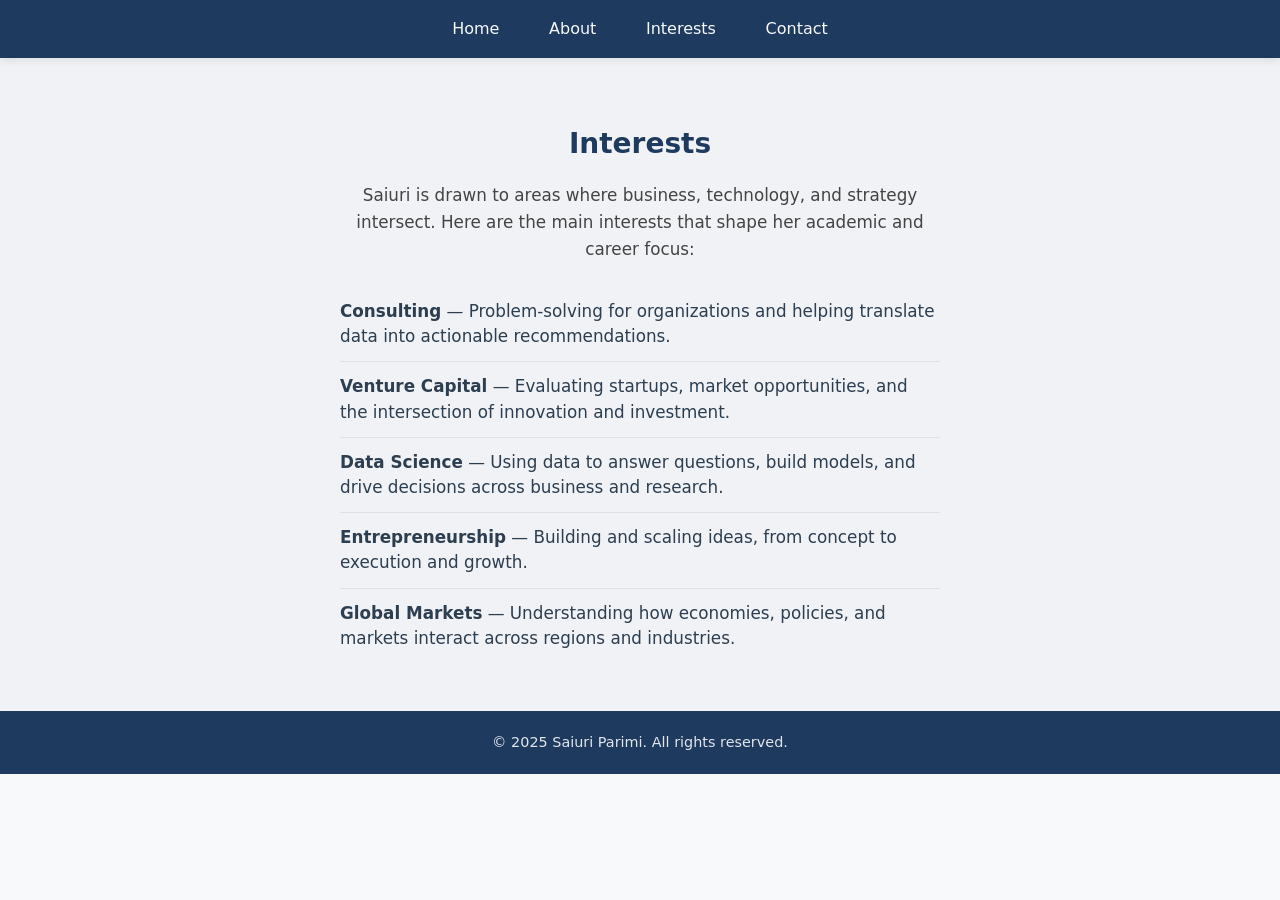
==== interests.html @ 9b8914b6 "Add Interests page, update LinkedIn, remove Projects" ====
<!DOCTYPE html>
<html lang="en">
<head>
  <meta charset="UTF-8">
  <meta name="viewport" content="width=device-width, initial-scale=1.0">
  <title>Interests | Saiuri Parimi</title>
  <link rel="stylesheet" href="style.css">
</head>
<body>
  <!-- ========== NAVIGATION BAR ========== -->
  <nav class="nav-bar">
    <ul class="nav-list">
      <li><a href="index.html#home">Home</a></li>
      <li><a href="index.html#about">About</a></li>
      <li><a href="interests.html">Interests</a></li>
      <li><a href="index.html#contact">Contact</a></li>
    </ul>
  </nav>

  <!-- ========== INTERESTS PAGE CONTENT ========== -->
  <section class="section interests-section interests-page">
    <div class="container">
      <h1 class="page-title">Interests</h1>
      <p class="interests-intro">
        Saiuri is drawn to areas where business, technology, and strategy intersect.
        Here are the main interests that shape her academic and career focus:
      </p>
      <ul class="interests-list">
        <li><strong>Consulting</strong> — Problem-solving for organizations and helping translate data into actionable recommendations.</li>
        <li><strong>Venture Capital</strong> — Evaluating startups, market opportunities, and the intersection of innovation and investment.</li>
        <li><strong>Data Science</strong> — Using data to answer questions, build models, and drive decisions across business and research.</li>
        <li><strong>Entrepreneurship</strong> — Building and scaling ideas, from concept to execution and growth.</li>
        <li><strong>Global Markets</strong> — Understanding how economies, policies, and markets interact across regions and industries.</li>
      </ul>
    </div>
  </section>

  <!-- ========== FOOTER ========== -->
  <footer class="footer">
    <p>&copy; 2025 Saiuri Parimi. All rights reserved.</p>
  </footer>
</body>
</html>
---- style.css ----
/* ========== CSS RESET & BASE ========== */
*,
*::before,
*::after {
  box-sizing: border-box;
  margin: 0;
  padding: 0;
}

html {
  scroll-behavior: smooth;
}

body {
  font-family: "Segoe UI", system-ui, -apple-system, sans-serif;
  line-height: 1.6;
  color: #2c3e50;
  background-color: #f8f9fa;
}

/* ========== NAVIGATION BAR ========== */
.nav-bar {
  position: sticky;
  top: 0;
  z-index: 100;
  background-color: #1e3a5f;
  padding: 1rem 0;
  box-shadow: 0 2px 8px rgba(0, 0, 0, 0.1);
}

.nav-list {
  list-style: none;
  display: flex;
  justify-content: center;
  flex-wrap: wrap;
  gap: 1.5rem;
  max-width: 900px;
  margin: 0 auto;
  padding: 0 1rem;
}

.nav-list a {
  color: #f8f9fa;
  text-decoration: none;
  font-weight: 500;
  padding: 0.4rem 0.8rem;
  border-radius: 4px;
  transition: background-color 0.2s ease, color 0.2s ease;
}

/* Hover effect on nav links */
.nav-list a:hover {
  background-color: rgba(255, 255, 255, 0.15);
  color: #fff;
}

/* ========== LAYOUT CONTAINER ========== */
.container {
  max-width: 900px;
  margin: 0 auto;
  padding: 0 1.5rem;
}

/* ========== HERO / HOME SECTION ========== */
.hero {
  min-height: 40vh;
  display: flex;
  align-items: center;
  justify-content: center;
  text-align: center;
  background: linear-gradient(135deg, #1e3a5f 0%, #2d5a87 100%);
  color: #f8f9fa;
  padding: 3rem 1.5rem;
}

.hero-content h1 {
  font-size: clamp(2rem, 5vw, 3rem);
  font-weight: 700;
  margin-bottom: 0.75rem;
  letter-spacing: -0.02em;
}

.subtitle {
  font-size: clamp(1rem, 2.5vw, 1.25rem);
  opacity: 0.95;
  font-weight: 400;
}

/* ========== SECTIONS (SHARED) ========== */
.section {
  padding: 3rem 0;
}

.section h2 {
  color: #1e3a5f;
  font-size: 1.75rem;
  margin-bottom: 1.5rem;
  text-align: center;
  font-weight: 600;
}

/* ========== ABOUT SECTION ========== */
.about-section {
  background-color: #fff;
}

.about-text {
  max-width: 700px;
  margin: 0 auto;
  text-align: center;
  font-size: 1.05rem;
  color: #444;
}

/* ========== INTERESTS SECTION ========== */
.interests-section {
  background-color: #f0f2f5;
}

.interests-list {
  list-style: none;
  max-width: 600px;
  margin: 0 auto;
}

.interests-list li {
  padding: 0.75rem 0;
  font-size: 1.05rem;
  color: #2c3e50;
  border-bottom: 1px solid #dee2e6;
  line-height: 1.5;
}

.interests-list li:last-child {
  border-bottom: none;
}

/* Interests as a standalone page */
.interests-page {
  padding-top: 4rem;
  min-height: 60vh;
}

.interests-page .page-title {
  color: #1e3a5f;
  font-size: 1.75rem;
  margin-bottom: 1rem;
  text-align: center;
  font-weight: 600;
}

.interests-intro {
  max-width: 600px;
  margin: 0 auto 1.5rem;
  text-align: center;
  font-size: 1.05rem;
  color: #444;
}

/* ========== CONTACT SECTION ========== */
.contact-section {
  background-color: #f0f2f5;
}

.contact-links {
  text-align: center;
  max-width: 500px;
  margin: 0 auto;
}

.contact-links p {
  margin-bottom: 0.75rem;
  font-size: 1.05rem;
}

.contact-links a {
  color: #1e3a5f;
  text-decoration: none;
  font-weight: 500;
  border-bottom: 1px solid transparent;
  transition: border-color 0.2s ease;
}

.contact-links a:hover {
  border-bottom-color: #1e3a5f;
}

/* ========== FOOTER ========== */
.footer {
  background-color: #1e3a5f;
  color: #f8f9fa;
  text-align: center;
  padding: 1.25rem 1rem;
  font-size: 0.9rem;
}

.footer p {
  margin: 0;
  opacity: 0.9;
}

/* ========== RESPONSIVE LAYOUT (LAPTOP & BELOW) ========== */
@media (max-width: 768px) {
  .nav-list {
    gap: 0.75rem;
  }

  .section {
    padding: 2rem 0;
  }
}
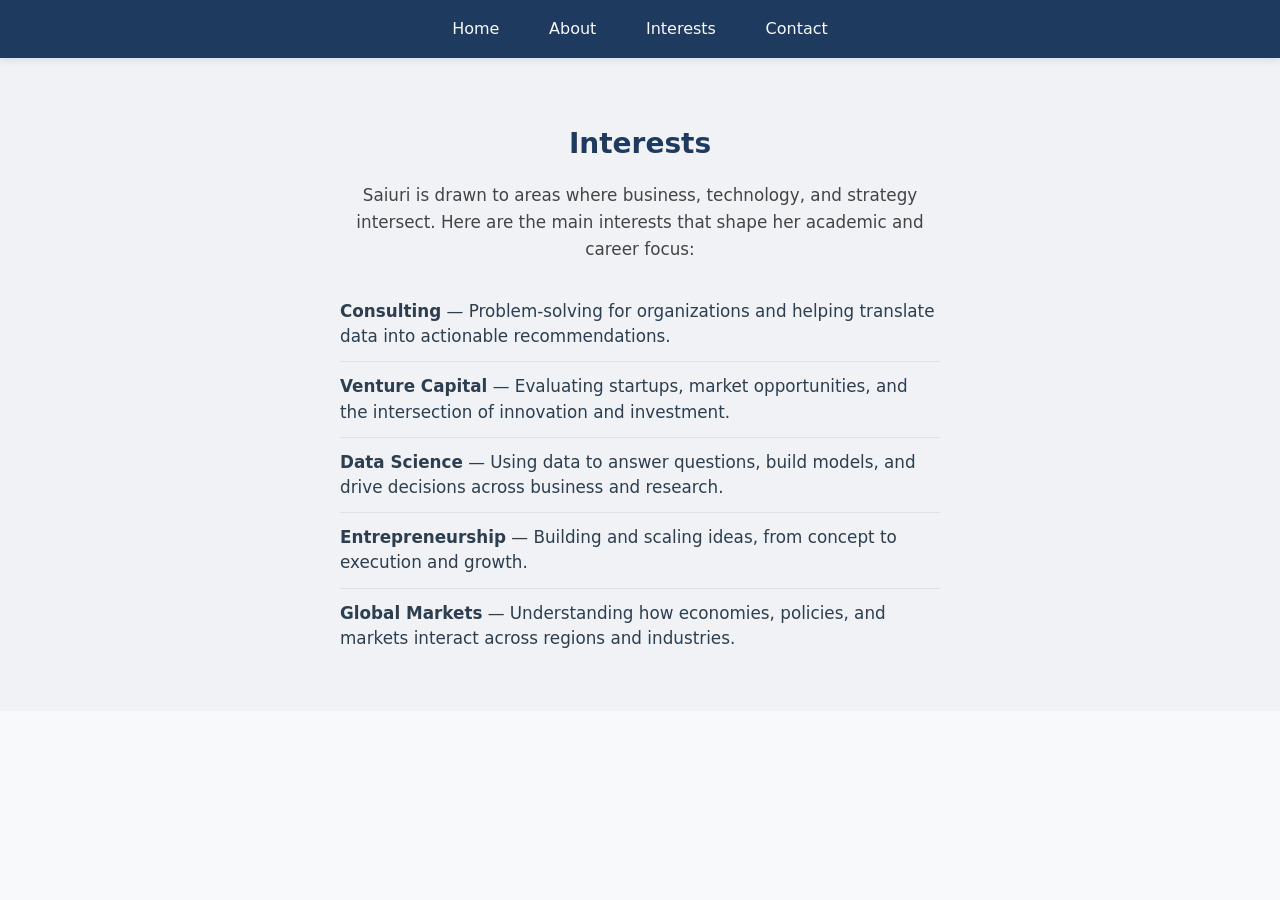
==== commit d7f39b0c: "Remove footer from all pages" ====
--- a/interests.html
+++ b/interests.html
@@ -34,10 +34,6 @@
       </ul>
     </div>
   </section>
-
-  <!-- ========== FOOTER ========== -->
-  <footer class="footer">
-    <p>&copy; 2025 Saiuri Parimi. All rights reserved.</p>
-  </footer>
 </body>
 </html>
+
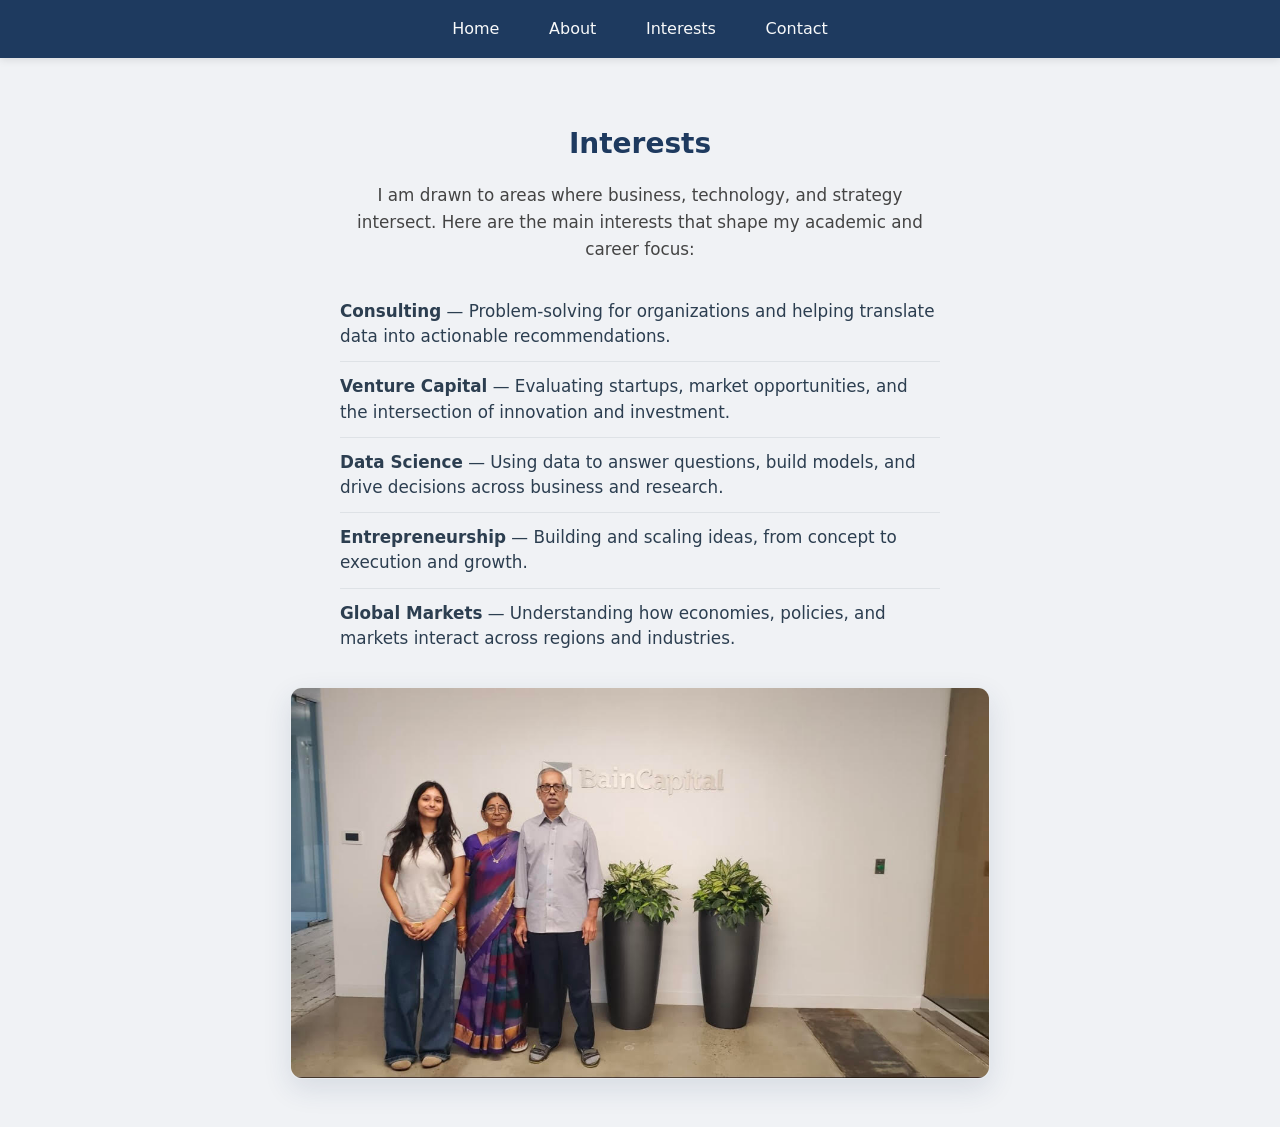
==== commit 428c78cf: "fixed bio pic and added interest pic" ====
--- a/interests.html
+++ b/interests.html
@@ -22,8 +22,8 @@
     <div class="container">
       <h1 class="page-title">Interests</h1>
       <p class="interests-intro">
-        Saiuri is drawn to areas where business, technology, and strategy intersect.
-        Here are the main interests that shape her academic and career focus:
+        I am drawn to areas where business, technology, and strategy intersect.
+        Here are the main interests that shape my academic and career focus:
       </p>
       <ul class="interests-list">
         <li><strong>Consulting</strong> — Problem-solving for organizations and helping translate data into actionable recommendations.</li>
@@ -32,6 +32,11 @@
         <li><strong>Entrepreneurship</strong> — Building and scaling ideas, from concept to execution and growth.</li>
         <li><strong>Global Markets</strong> — Understanding how economies, policies, and markets interact across regions and industries.</li>
       </ul>
+
+      <!-- Photo added at the bottom of the Interests page -->
+      <figure class="profile-photo">
+        <img src="me2.jpg" alt="Photo of Saiuri Parimi">
+      </figure>
     </div>
   </section>
 </body>
--- a/style.css
+++ b/style.css
@@ -112,6 +112,24 @@
   color: #444;
 }
 
+/* Profile photo under About */
+.profile-photo {
+  max-width: 700px;
+  margin: 1.5rem auto 0;
+  display: flex;
+  justify-content: center;
+}
+
+.profile-photo img {
+  width: 100%;
+  max-width: 700px; /* match the bio width */
+  max-height: 420px; /* prevent overly tall display */
+  object-fit: cover;
+  border-radius: 12px;
+  border: 1px solid #e9ecef;
+  box-shadow: 0 10px 28px rgba(30, 58, 95, 0.12);
+}
+
 /* ========== INTERESTS SECTION ========== */
 .interests-section {
   background-color: #f0f2f5;
